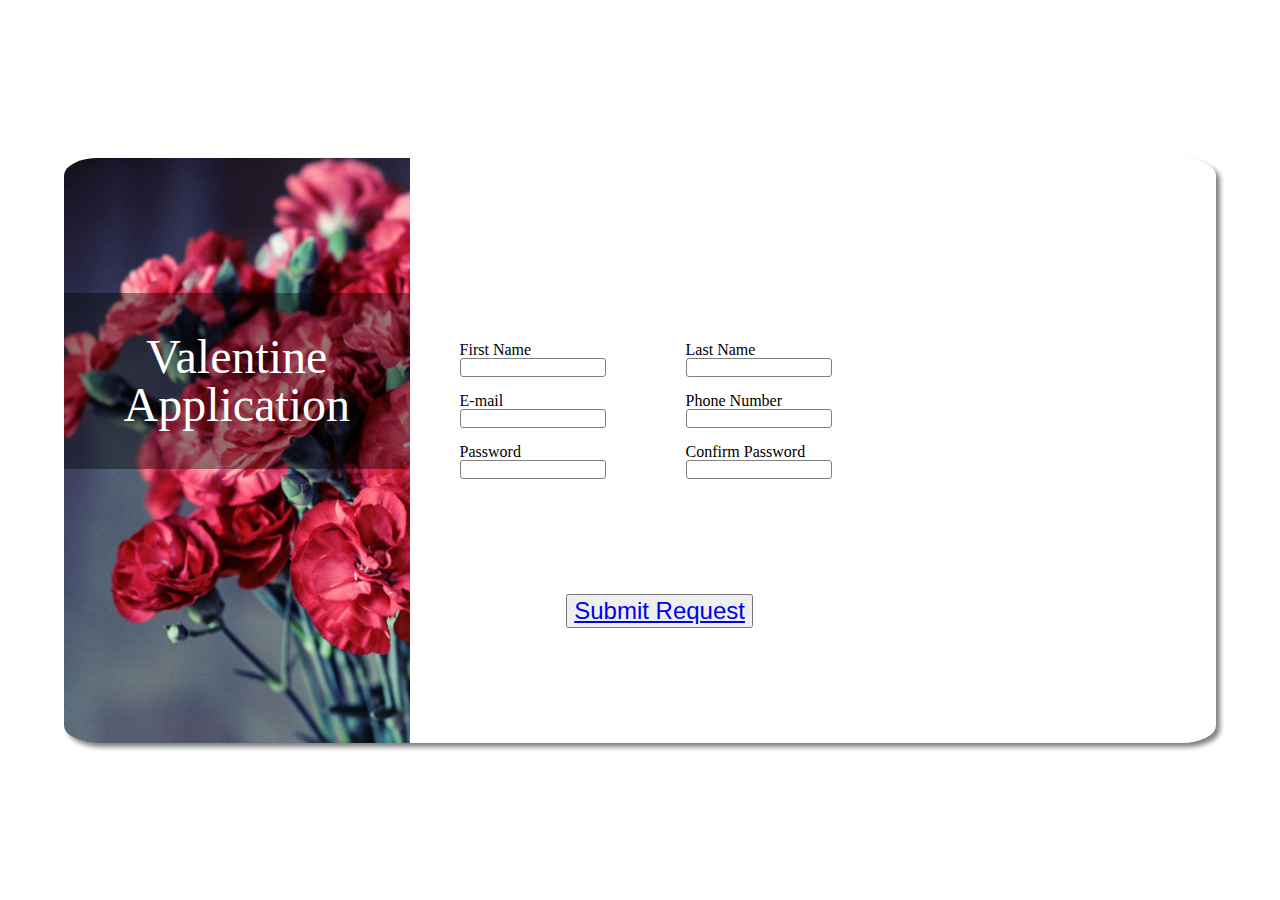
==== index.html @ 0228e689 "renamed and added file" ====
<!DOCTYPE html>
<html lang="en">

<head>
    <meta charset="UTF-8">
    <meta http-equiv="X-UA-Compatible" content="IE=edge">
    <meta name="viewport" content="width=device-width, initial-scale=1.0">
    <title>Valentine</title>
    <link rel="stylesheet" href="style.css">
</head>

<body>
    <div id="content">
        <main>
            <div id="bg-ph">
                <div id="ask">Valentine <br>Application</div>
            </div>

            <section id="desc">
                <div id="text"></div>
                <form action="#" id="form" method="post">
                    <div id="form-container">
                        <fieldset>
                            <label for="first_name">First Name
                                <input type="text" name="first_name">
                            </label>
                            <label for="last_name">Last Name
                                <input type="text" name="last_name"></label>
                        </fieldset>
                        <fieldset>
                            <label for="email">E-mail
                                <input type="text" name="email"></label>
                            <label for="phoneNum">Phone Number
                                <input type="text" name="phoneNum"></label>
                        </fieldset>
                        <fieldset>
                            <label for="password">Password
                                <input type="text" name="password"></label>
                            <label for="confirmPass">Confirm Password
                                <input type="text" name="confirmPass"></label>
                        </fieldset>
                        </label>
                    </div>
                </form>
                <button type="submit" form="form" id="submitbtn" value="Submit"><a href="loveu.html">Submit
                        Request</a></button>
            </section>
        </main>
    </div>

</body>
<script src="index.js"></script>

</html>
---- style.css ----
/* http://meyerweb.com/eric/tools/css/reset/ 
   v2.0 | 20110126
   License: none (public domain)
*/

html, body, div, span, applet, object, iframe,
h1, h2, h3, h4, h5, h6, p, blockquote, pre,
a, abbr, acronym, address, big, cite, code,
del, dfn, em, img, ins, kbd, q, s, samp,
small, strike, strong, sub, sup, tt, var,
b, u, i, center,
dl, dt, dd, ol, ul, li,
fieldset, form, label, legend,
table, caption, tbody, tfoot, thead, tr, th, td,
article, aside, canvas, details, embed, 
figure, figcaption, footer, header, hgroup, 
menu, nav, output, ruby, section, summary,
time, mark, audio, video {
	margin: 0;
	padding: 0;
	border: 0;
	font-size: 100%;
	font: inherit;
	vertical-align: baseline;
}
/* HTML5 display-role reset for older browsers */
article, aside, details, figcaption, figure, 
footer, header, hgroup, menu, nav, section {
	display: block;
}
body {
	line-height: 1;
}
ol, ul {
	list-style: none;
}
blockquote, q {
	quotes: none;
}
blockquote:before, blockquote:after,
q:before, q:after {
	content: '';
	content: none;
}
table {
	border-collapse: collapse;
	border-spacing: 0;
}


#content {
    display: flex;
    width: 90vw;
    box-shadow: 4px 4px 5px  grey;
    border-radius: 3%;
    overflow: hidden;
    /* border: solid 1px black; */
    height: 65vh;
}

html, body {
    display: flex;
    height: 100%;
    width: 100%;
    justify-content: center;
    align-items: center;
}
#bg-ph {
    height: 100%;
    background-image: url("red-flowers.jpg");
    width: 30%;
    min-width:max-content;
    background-size: cover;
    background-repeat:no-repeat;
    overflow: hidden;
    justify-content: center;
    display: flex;
}

#desc {
    height: 100%;
    width: 500px;
    display: flex;
    justify-content: center;
    flex-wrap: wrap;

}

#flowers {
    width: 100%;
    height: 100%;
    overflow: auto;
    min-width: 325.55px;
}

main {
    height: 100%;
    display: flex;
    width: 100%;
}

#text {
    font-size: 20px;
    position: relative;
    top: 100px;
    height: 70px;
}

#form-container {
    display:flex;
    flex-wrap: wrap;
    flex-flow: row wrap;
    padding: 0 50px;
    gap: 1rem;
}

input {
    width: 140px;
    border: solid 1px grey;
    border-radius: 3px;
}

fieldset {
    display: flex;
    gap: 5rem;
}
label {
    display: flex;
    flex-direction: column;
}

#ask {
    background-color: rgba(0, 0, 0, 0.4);
    margin-top: 15vh;
    color: white;
    font-size: 3rem;
    text-align: center;
    height: fit-content;
    width: 100%;
    padding: 40px;
}

#submitbtn {
    width: max-content;
    height:max-content;
    font-size: 1.5rem;
}
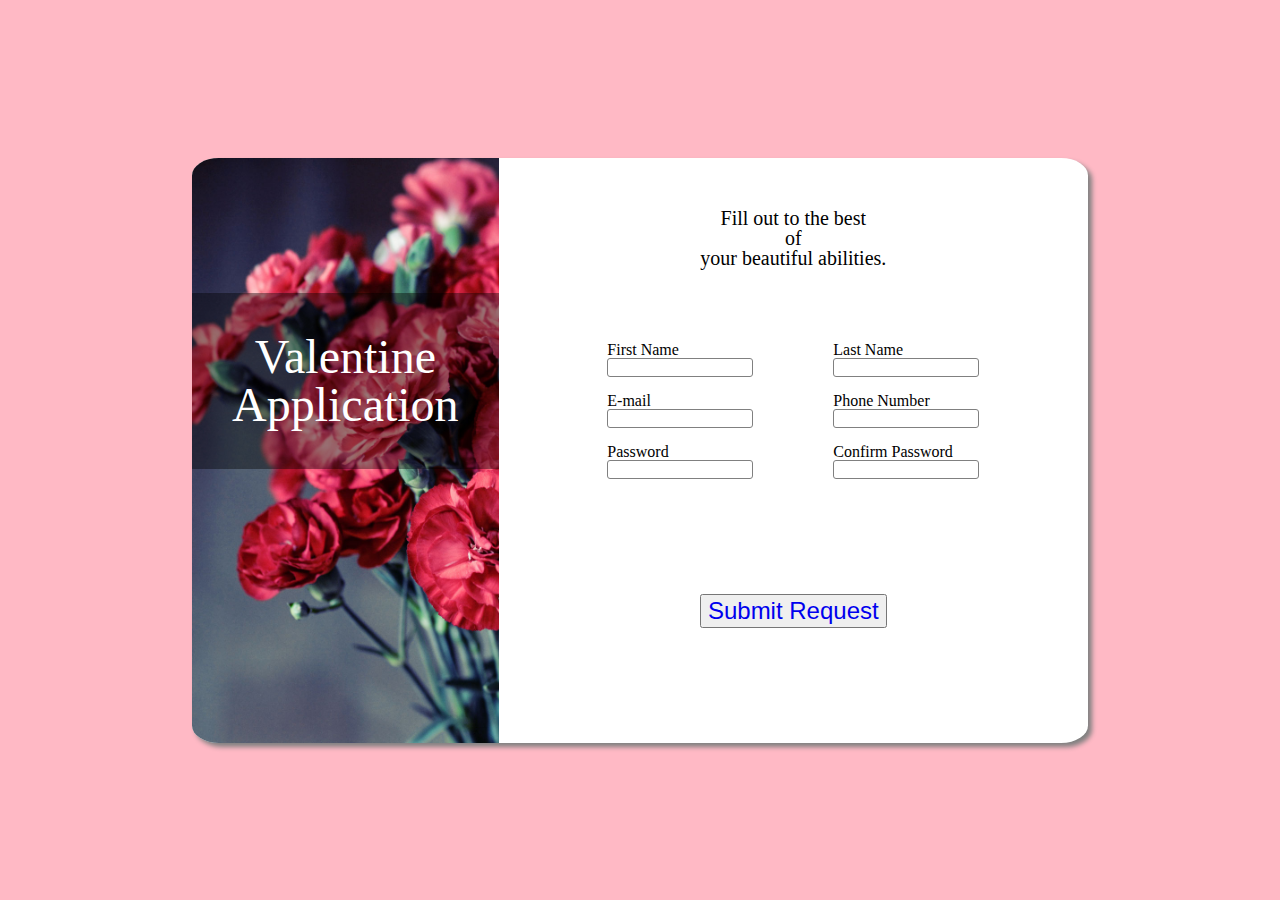
==== commit cb84b720: "added color & link color" ====
--- a/index.html
+++ b/index.html
@@ -17,7 +17,7 @@
             </div>
 
             <section id="desc">
-                <div id="text"></div>
+                <div id="text">Fill out to the best <br>of<br> your beautiful abilities.</div>
                 <form action="#" id="form" method="post">
                     <div id="form-container">
                         <fieldset>
--- a/style.css
+++ b/style.css
@@ -50,12 +50,12 @@
 
 #content {
     display: flex;
-    width: 90vw;
+    width: 70vw;
     box-shadow: 4px 4px 5px  grey;
     border-radius: 3%;
     overflow: hidden;
-    /* border: solid 1px black; */
     height: 65vh;
+    background-color: white;
 }
 
 html, body {
@@ -64,6 +64,7 @@
     width: 100%;
     justify-content: center;
     align-items: center;
+    background-color: rgb(255, 185, 197)
 }
 #bg-ph {
     height: 100%;
@@ -79,11 +80,10 @@
 
 #desc {
     height: 100%;
-    width: 500px;
+    width: 70%;
     display: flex;
     justify-content: center;
     flex-wrap: wrap;
-
 }
 
 #flowers {
@@ -102,8 +102,9 @@
 #text {
     font-size: 20px;
     position: relative;
-    top: 100px;
+    top: 50px;
     height: 70px;
+    text-align:center;
 }
 
 #form-container {
@@ -112,6 +113,7 @@
     flex-flow: row wrap;
     padding: 0 50px;
     gap: 1rem;
+    justify-content: center;
 }
 
 input {
@@ -144,4 +146,12 @@
     width: max-content;
     height:max-content;
     font-size: 1.5rem;
+}
+
+a {
+text-decoration: none;
+}
+
+a:visited {
+    color: black;
 }